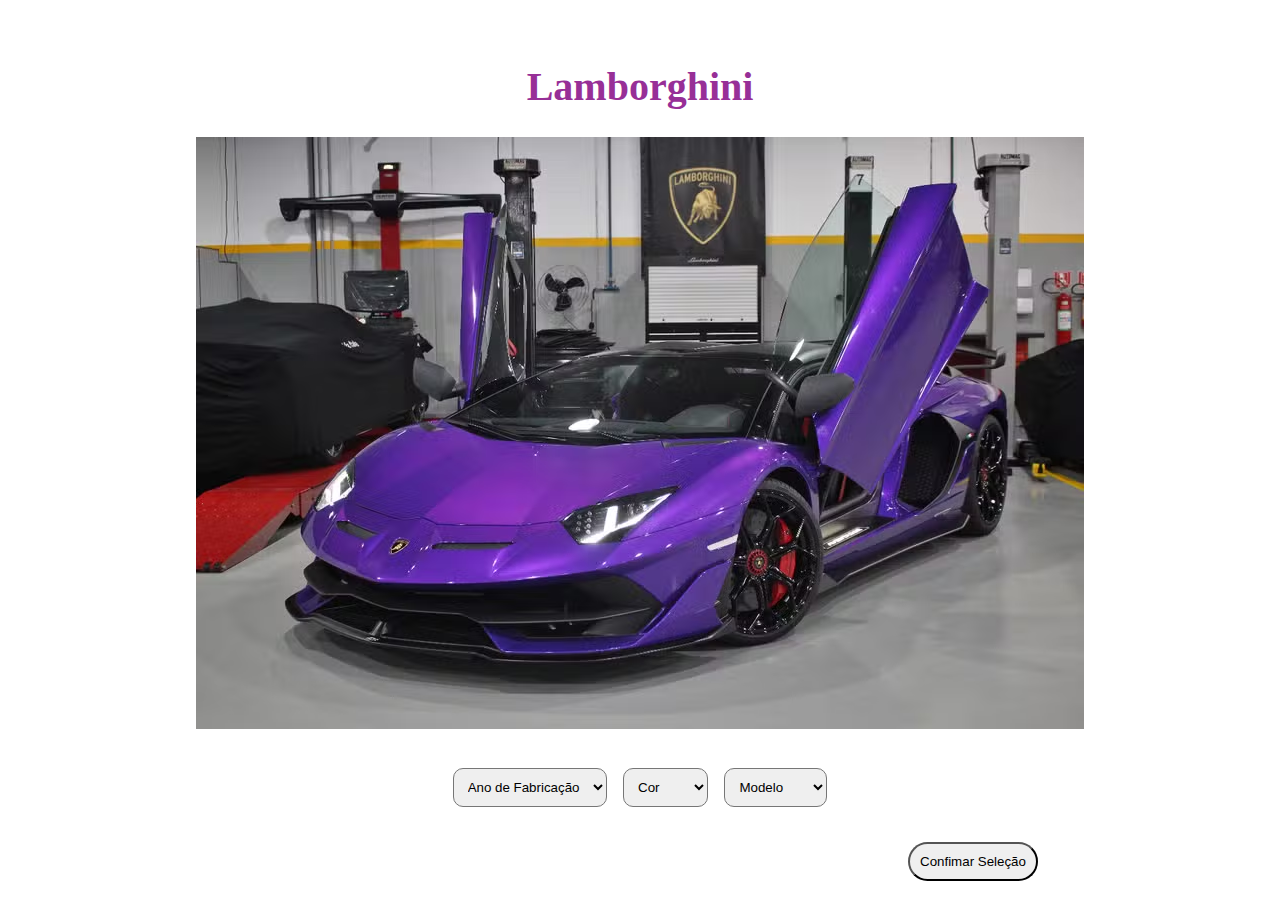
==== index.html @ 3adf556d "first commit" ====
<!DOCTYPE html>
<html lang="pt-br">

<head>
    <meta charset="UTF-8">
    <meta name="viewport" content="width=device-width, initial-scale=1.0">
    <link rel="stylesheet" href="style.css">

    <title>Programacao Web - Turma A</title>
</head>

<body>
    <h1>Lamborghini</h1>
    <div id="aventador">
        <img src="lambo.jpg" alt="lambozinha">
    </div>

    <div id="caracteristicas">
        <select id="Ano" required>
            <option value="">Ano de Fabricação</option>
            <option value="2024">2024</option>
            <option value="2023">2023</option>
            <option value="2022">2022</option>
            <option value="2021">2021</option>
            <option value="2020">2020</option>

        </select>

        <select id="Cor" required>
            <option value="">Cor</option>
            <option value="Roxo">Roxo</option>
            <option value="Verde">Verde</option>
            <option value="Preto">Preto</option>
            <option value="Branco">Branco</option>


        </select>


        <select id="Modelo" required>
            <option value="">Modelo</option>
            <option value="Aventador">Aventador</option>
            <option value="Urus">Urus</option>
            <option value="SVJ">SVJ</option>
            <option value="Gallardo">Gallardo</option>

        </select>

    </div>

            <button id="Confirmar" placeholder="Confirmar">Confimar Seleção</button>
</body>

</html>
---- style.css ----
body{
    background-color:white
}

h1{
    color:rgb(151, 47, 151);
    font-size: 40px;
    margin-top: 5%;
    text-align: center;
    
    
}
#aventador{
        margin: 5%;
        text-align: center;
    
}
#anoDaFabricacao{
    margin: 1%;
}

#caracteristicas{
    margin: 1%;
    text-align: center;
    padding-top: 10px;
    margin-top: 1%;
    margin-bottom: 10px;
    border-radius: 100px;
}

#Cor{
    margin: 1%;
    padding: 10px;
    border-radius: 10px;
    
}
#potencia{
    margin: 1%;
    padding: 10px;
    border-radius: 10px;
}
#Modelo{
    margin: 0%;
    padding: 10px;
    border-radius: 10px;
}
#anoDaFabricacao{
    
    padding: 20px;
    border-radius: 20px;
}
#Ano{
    padding: 10px;
    border-radius: 10px;
}
#aventador{
    margin: 0%;
    padding: 0%;
    margin-top: 25px;

}
#Confirmar{
    margin: 1%;
    text-align: center;
    padding-top: 10px;
    margin-bottom: 30px;
    border-radius: 90px;
    padding: 10px;
    margin-left: 900px;
}
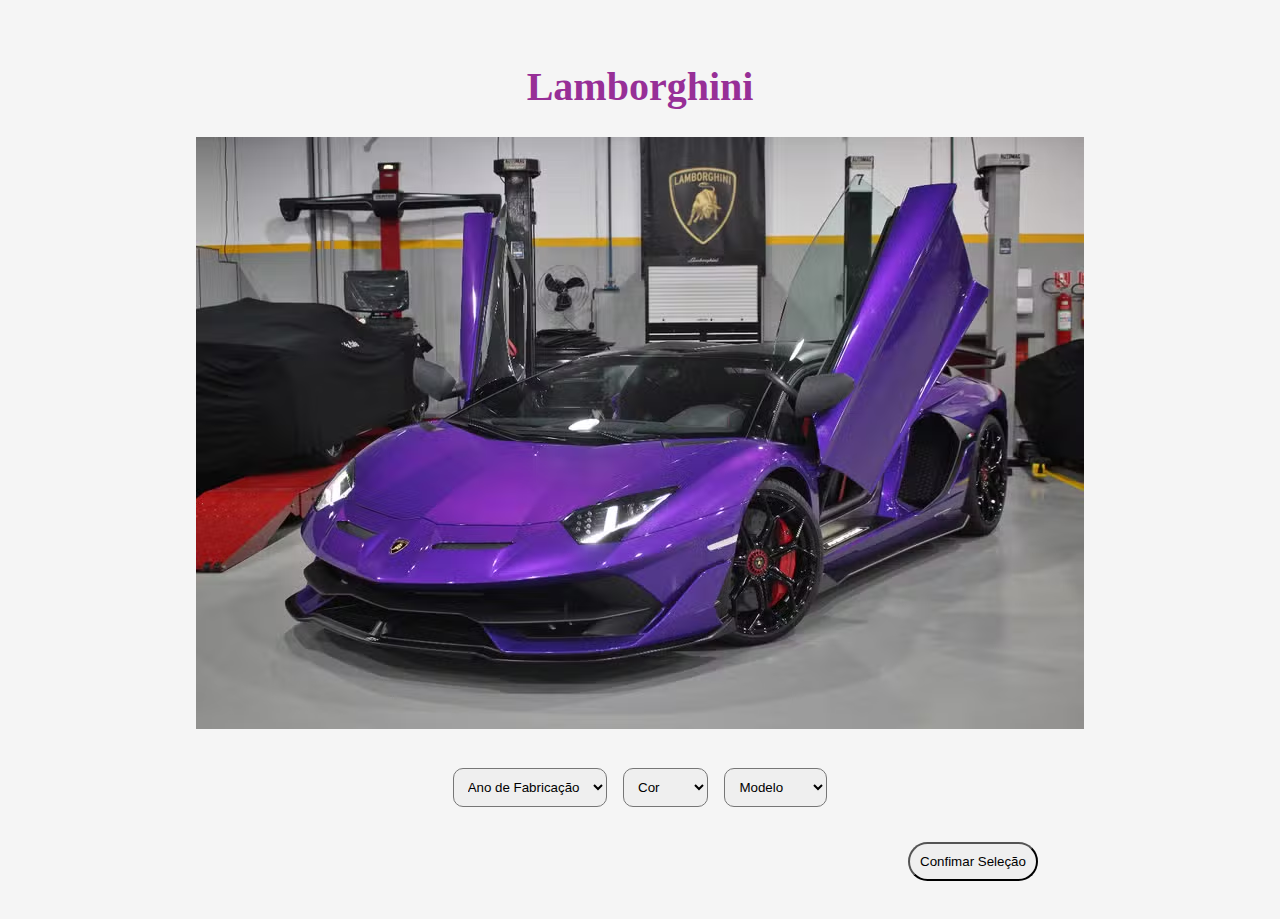
==== commit 2a6193ef: "ATUALIZADO" ====
--- a/index.html
+++ b/index.html
@@ -18,11 +18,11 @@
     <div id="caracteristicas">
         <select id="Ano" required>
             <option value="">Ano de Fabricação</option>
+            <option value="2020">2020</option>
+            <option value="2021">2021</option>
+            <option value="2022">2022</option>
+            <option value="2023">2023</option>
             <option value="2024">2024</option>
-            <option value="2023">2023</option>
-            <option value="2022">2022</option>
-            <option value="2021">2021</option>
-            <option value="2020">2020</option>
 
         </select>
 
@@ -48,7 +48,9 @@
 
     </div>
 
-            <button id="Confirmar" placeholder="Confirmar">Confimar Seleção</button>
+            <button id="botaoConfirmar" placeholder="Confirmar">Confimar Seleção</button>
+
+            <script src="main.js"></script> 
 </body>
 
 </html>--- a/style.css
+++ b/style.css
@@ -1,5 +1,5 @@
 body{
-    background-color:white
+    background-color:whitesmoke
 }
 
 h1{
@@ -59,7 +59,7 @@
     margin-top: 25px;
 
 }
-#Confirmar{
+#botaoConfirmar{
     margin: 1%;
     text-align: center;
     padding-top: 10px;
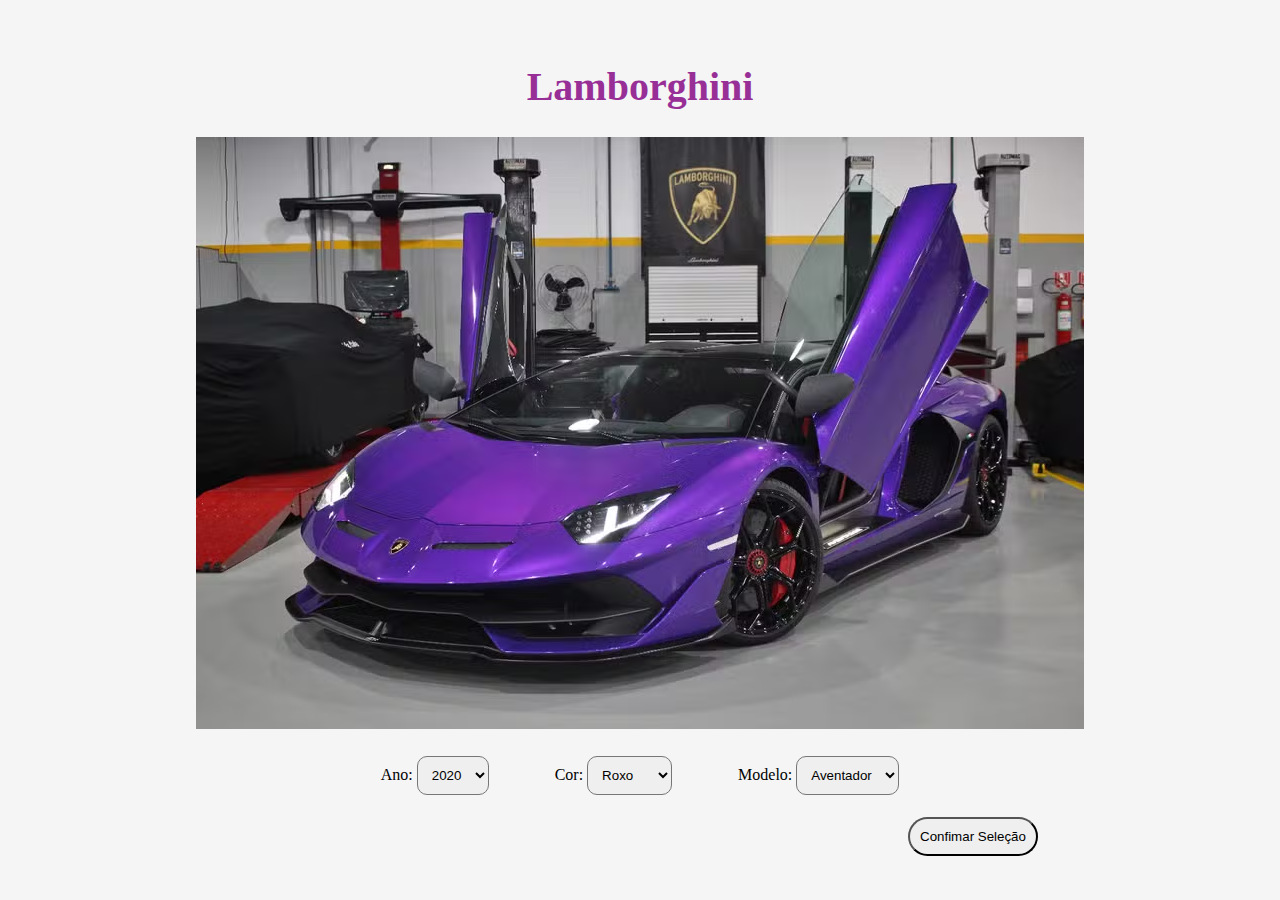
==== commit 479af508: "18/03" ====
--- a/index.html
+++ b/index.html
@@ -13,11 +13,13 @@
     <h1>Lamborghini</h1>
     <div id="aventador">
         <img src="lambo.jpg" alt="lambozinha">
+
     </div>
+        <form>
+    <div id="caracteristicas">
 
-    <div id="caracteristicas">
-        <select id="Ano" required>
-            <option value="">Ano de Fabricação</option>
+        <label for="Ano">Ano:</label>
+        <select id="Ano" class="select-Ano" required>
             <option value="2020">2020</option>
             <option value="2021">2021</option>
             <option value="2022">2022</option>
@@ -26,8 +28,8 @@
 
         </select>
 
-        <select id="Cor" required>
-            <option value="">Cor</option>
+        <label for="cor">Cor:</label>
+        <select id="Cor" class="select-Cor" required>
             <option value="Roxo">Roxo</option>
             <option value="Verde">Verde</option>
             <option value="Preto">Preto</option>
@@ -36,21 +38,21 @@
 
         </select>
 
-
-        <select id="Modelo" required>
-            <option value="">Modelo</option>
+        <label for="modelo">Modelo:</label>
+        <select id="Modelo" class="select-Modelo" required>
             <option value="Aventador">Aventador</option>
             <option value="Urus">Urus</option>
             <option value="SVJ">SVJ</option>
             <option value="Gallardo">Gallardo</option>
 
         </select>
-
-    </div>
+         </div>
+    <p id="aviso" style="color: red; display: none;">Por favor, selecione todas as opções.</p>
 
             <button id="botaoConfirmar" placeholder="Confirmar">Confimar Seleção</button>
 
             <script src="main.js"></script> 
+    </form>
 </body>
 
 </html>--- a/style.css
+++ b/style.css
@@ -29,11 +29,13 @@
 }
 
 #Cor{
-    margin: 1%;
+    margin: 0%;
     padding: 10px;
     border-radius: 10px;
+}
+
     
-}
+
 #potencia{
     margin: 1%;
     padding: 10px;
@@ -50,9 +52,20 @@
     border-radius: 20px;
 }
 #Ano{
+    margin-left: 0%;
     padding: 10px;
     border-radius: 10px;
 }
+    
+#Ano.select-Ano{
+    margin-right: 5%;
+    padding: 10px;
+}
+#Cor.select-Cor{
+    margin-right: 5%;
+    padding: 10px;
+}
+
 #aventador{
     margin: 0%;
     padding: 0%;
@@ -67,4 +80,9 @@
     border-radius: 90px;
     padding: 10px;
     margin-left: 900px;
-}+}
+form{
+    margin: 0%;
+    margin-left: 0%;
+}
+
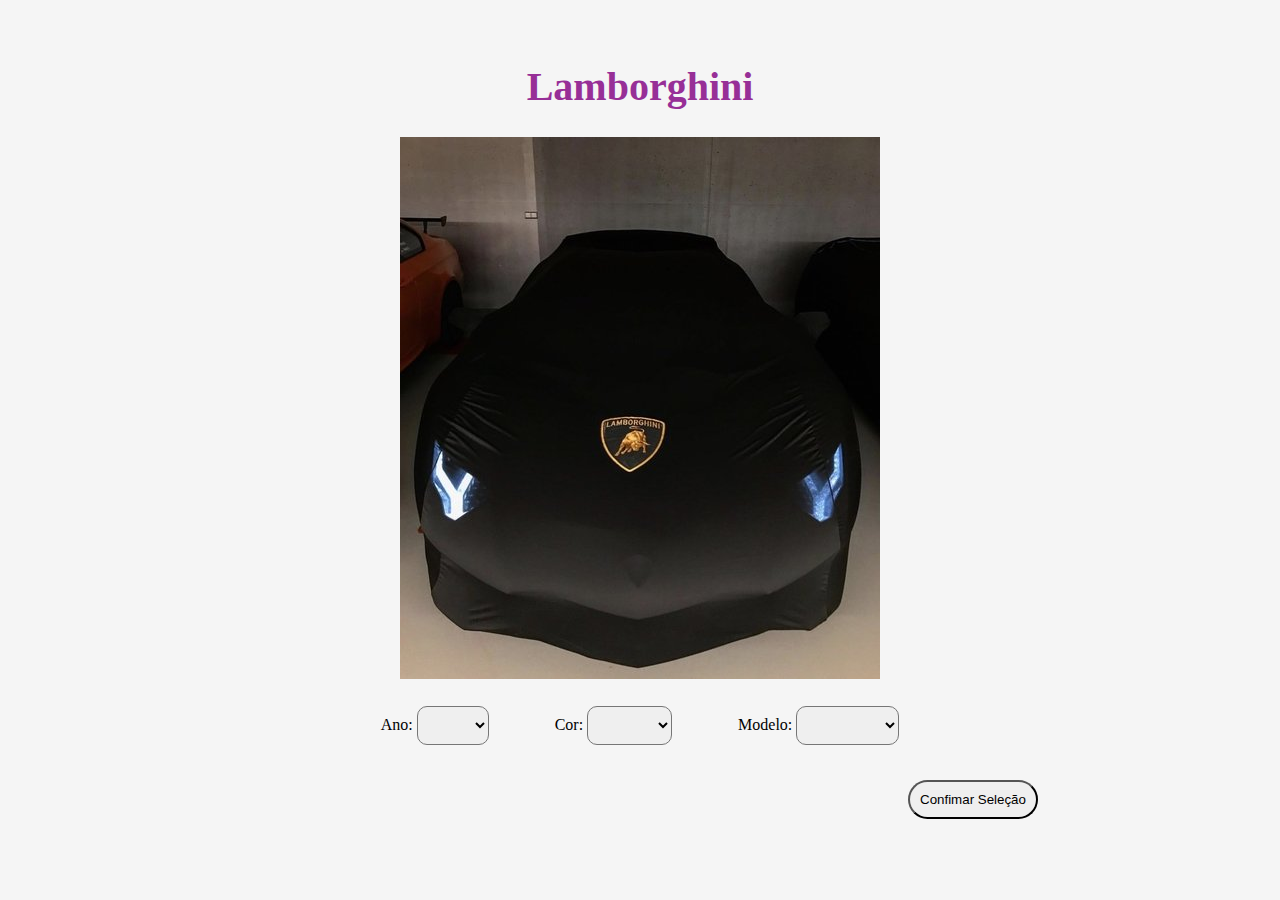
==== commit 28532702: "18/03" ====
--- a/index.html
+++ b/index.html
@@ -12,7 +12,7 @@
 <body>
     <h1>Lamborghini</h1>
     <div id="aventador">
-        <img src="lambo.jpg" alt="lambozinha">
+        <img src="jpg/TesteInicial.jpg" alt="FotoIncial">
 
     </div>
         <form>
@@ -20,6 +20,7 @@
 
         <label for="Ano">Ano:</label>
         <select id="Ano" class="select-Ano" required>
+            <option value="Ano"></option>
             <option value="2020">2020</option>
             <option value="2021">2021</option>
             <option value="2022">2022</option>
@@ -30,6 +31,7 @@
 
         <label for="cor">Cor:</label>
         <select id="Cor" class="select-Cor" required>
+            <option value="Cor"></option>
             <option value="Roxo">Roxo</option>
             <option value="Verde">Verde</option>
             <option value="Preto">Preto</option>
@@ -40,6 +42,7 @@
 
         <label for="modelo">Modelo:</label>
         <select id="Modelo" class="select-Modelo" required>
+            <option value="Modelo"></option>
             <option value="Aventador">Aventador</option>
             <option value="Urus">Urus</option>
             <option value="SVJ">SVJ</option>
@@ -47,7 +50,7 @@
 
         </select>
          </div>
-    <p id="aviso" style="color: red; display: none;">Por favor, selecione todas as opções.</p>
+    <p id="aviso">Por favor, selecione todas as opções.</p>
 
             <button id="botaoConfirmar" placeholder="Confirmar">Confimar Seleção</button>
 
--- a/style.css
+++ b/style.css
@@ -73,9 +73,9 @@
 
 }
 #botaoConfirmar{
-    margin: 1%;
+    margin: 2%;
     text-align: center;
-    padding-top: 10px;
+    padding-top: 13px;
     margin-bottom: 30px;
     border-radius: 90px;
     padding: 10px;
@@ -85,4 +85,9 @@
     margin: 0%;
     margin-left: 0%;
 }
-
+#aviso{
+    font-family: Arial, Helvetica, sans-serif;
+    text-align: center;
+    color: red;
+    display: none;
+}
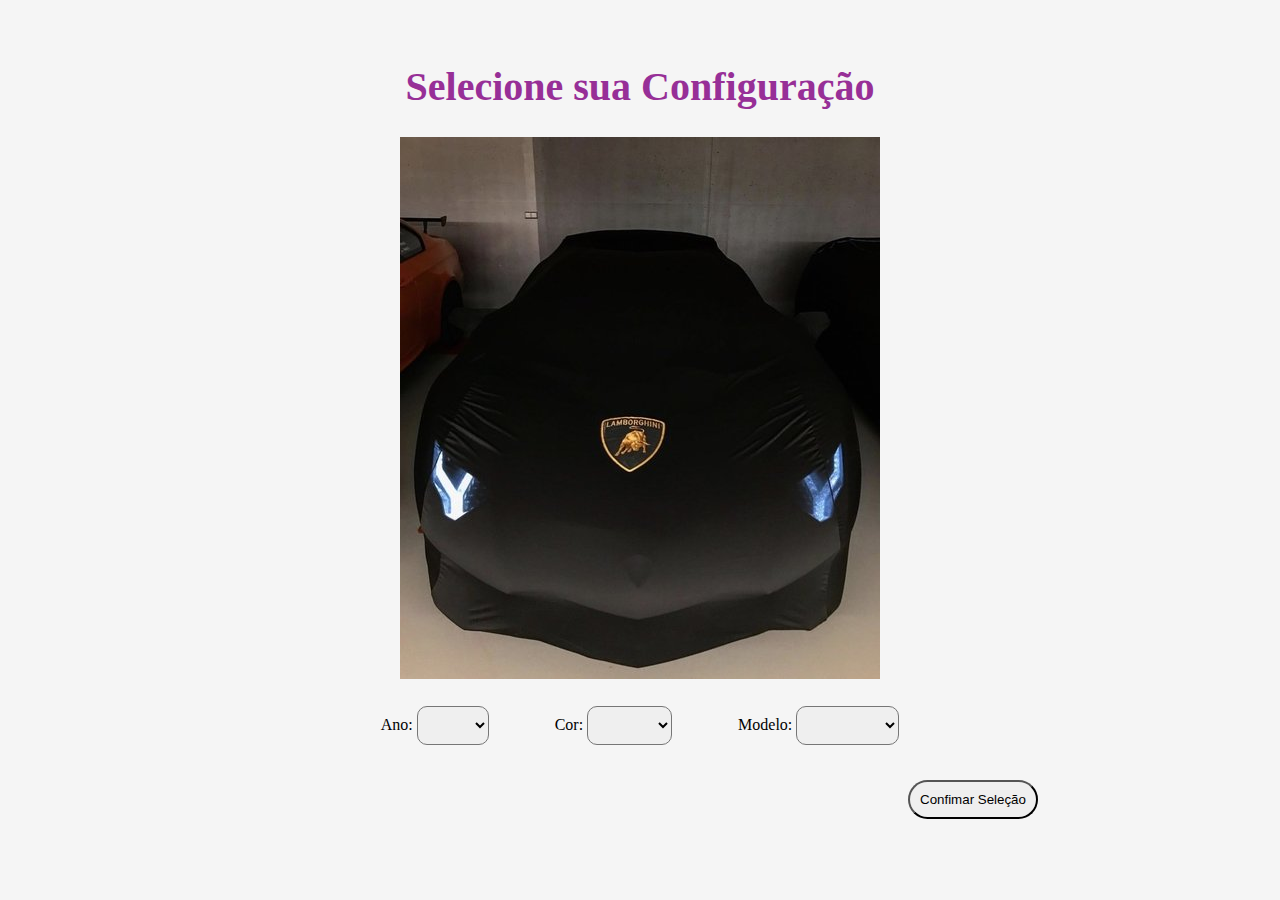
==== commit 075a0103: "teste" ====
--- a/index.html
+++ b/index.html
@@ -10,12 +10,12 @@
 </head>
 
 <body>
-    <h1>Lamborghini</h1>
+    <h1>Selecione sua Configuração</h1>
     <div id="aventador">
         <img src="jpg/TesteInicial.jpg" alt="FotoIncial">
 
     </div>
-        <form>
+        <form id="formulario">
     <div id="caracteristicas">
 
         <label for="Ano">Ano:</label>
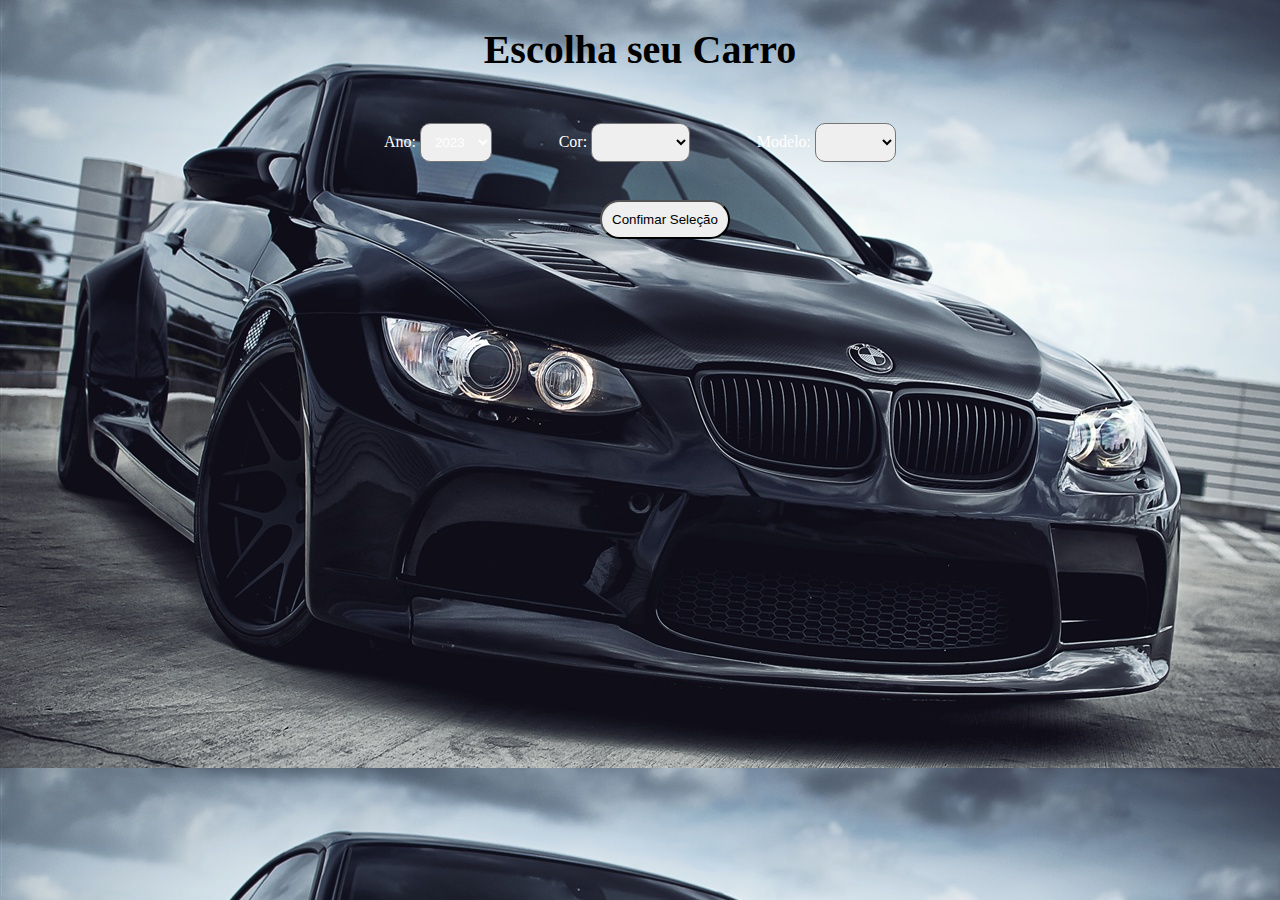
==== commit 3e986039: "ATTNAAULA" ====
--- a/index.html
+++ b/index.html
@@ -10,51 +10,44 @@
 </head>
 
 <body>
-    <h1>Selecione sua Configuração</h1>
-    <div id="aventador">
-        <img src="jpg/TesteInicial.jpg" alt="FotoIncial">
-
-    </div>
-        <form id="formulario">
-    <div id="caracteristicas">
-
-        <label for="Ano">Ano:</label>
-        <select id="Ano" class="select-Ano" required>
-            <option value="Ano"></option>
-            <option value="2020">2020</option>
-            <option value="2021">2021</option>
-            <option value="2022">2022</option>
-            <option value="2023">2023</option>
-            <option value="2024">2024</option>
-
-        </select>
-
-        <label for="cor">Cor:</label>
-        <select id="Cor" class="select-Cor" required>
-            <option value="Cor"></option>
-            <option value="Roxo">Roxo</option>
-            <option value="Verde">Verde</option>
-            <option value="Preto">Preto</option>
-            <option value="Branco">Branco</option>
+    <h1>Escolha seu Carro</h1>
+    <form id="formulario">
+        <div id="caracteristicas">
 
 
-        </select>
+            <label class="selecionar"for="Ano">Ano:</label>
+            <select id="Ano" class="select-Ano" required>
+                <option value="2023">2023</option>
 
-        <label for="modelo">Modelo:</label>
-        <select id="Modelo" class="select-Modelo" required>
-            <option value="Modelo"></option>
-            <option value="Aventador">Aventador</option>
-            <option value="Urus">Urus</option>
-            <option value="SVJ">SVJ</option>
-            <option value="Gallardo">Gallardo</option>
+            </select>
 
-        </select>
-         </div>
-    <p id="aviso">Por favor, selecione todas as opções.</p>
+            <label class="selecionar" for="cor">Cor:</label>
+            <select id="Cor" class="select-Cor" required>
+                <option value="Cor"></option>
+                <option value="Vermelho">Vermelho</option>
+                <option value="Prata">Prata</option>
+                <option value="Preto">Preto</option>
+                <option value="Branco">Branco</option>
 
-            <button id="botaoConfirmar" placeholder="Confirmar">Confimar Seleção</button>
 
-            <script src="main.js"></script> 
+            </select>
+
+            <label class="selecionar" for="modelo">Modelo:</label>
+            <select id="Modelo" class="select-Modelo" required>
+                <option value="Modelo"></option>
+                <option value="Sedan">Sedan</option>
+                <option value="Suv">Suv</option>
+                <option value="Luxo">Luxo</option>
+                <option value="Hatch">Hatch</option>
+
+            </select>
+        </div>
+        <p id="aviso">Por favor, selecione todas as opções.</p>
+
+        <button id="botaoConfirmar" placeholder="Confimar">Confimar Seleção</button>
+
+
+        <script src="main.js"></script>
     </form>
 </body>
 
--- a/style.css
+++ b/style.css
@@ -1,11 +1,21 @@
+*{
+    margin: 0;
+    padding: 0;
+    box-sizing: border-box;
+}
 body{
-    background-color:whitesmoke
+
+    background-color:whitesmoke;
+    background: url(jpg/bmpretatestefundo.jpg);
+
+
 }
 
 h1{
-    color:rgb(151, 47, 151);
+    color: black;
     font-size: 40px;
-    margin-top: 5%;
+    margin-top: 2%;
+    margin-bottom: 50px;
     text-align: center;
     
     
@@ -22,9 +32,8 @@
 #caracteristicas{
     margin: 1%;
     text-align: center;
-    padding-top: 10px;
+    padding-top: 0;
     margin-top: 1%;
-    margin-bottom: 10px;
     border-radius: 100px;
 }
 
@@ -52,6 +61,7 @@
     border-radius: 20px;
 }
 #Ano{
+    color: white;
     margin-left: 0%;
     padding: 10px;
     border-radius: 10px;
@@ -79,7 +89,7 @@
     margin-bottom: 30px;
     border-radius: 90px;
     padding: 10px;
-    margin-left: 900px;
+    margin-left: 600px;
 }
 form{
     margin: 0%;
@@ -91,3 +101,10 @@
     color: red;
     display: none;
 }
+#imagemDeFundo{
+background-size: cover;
+background-position: center;
+}
+.selecionar{
+    color: white;
+}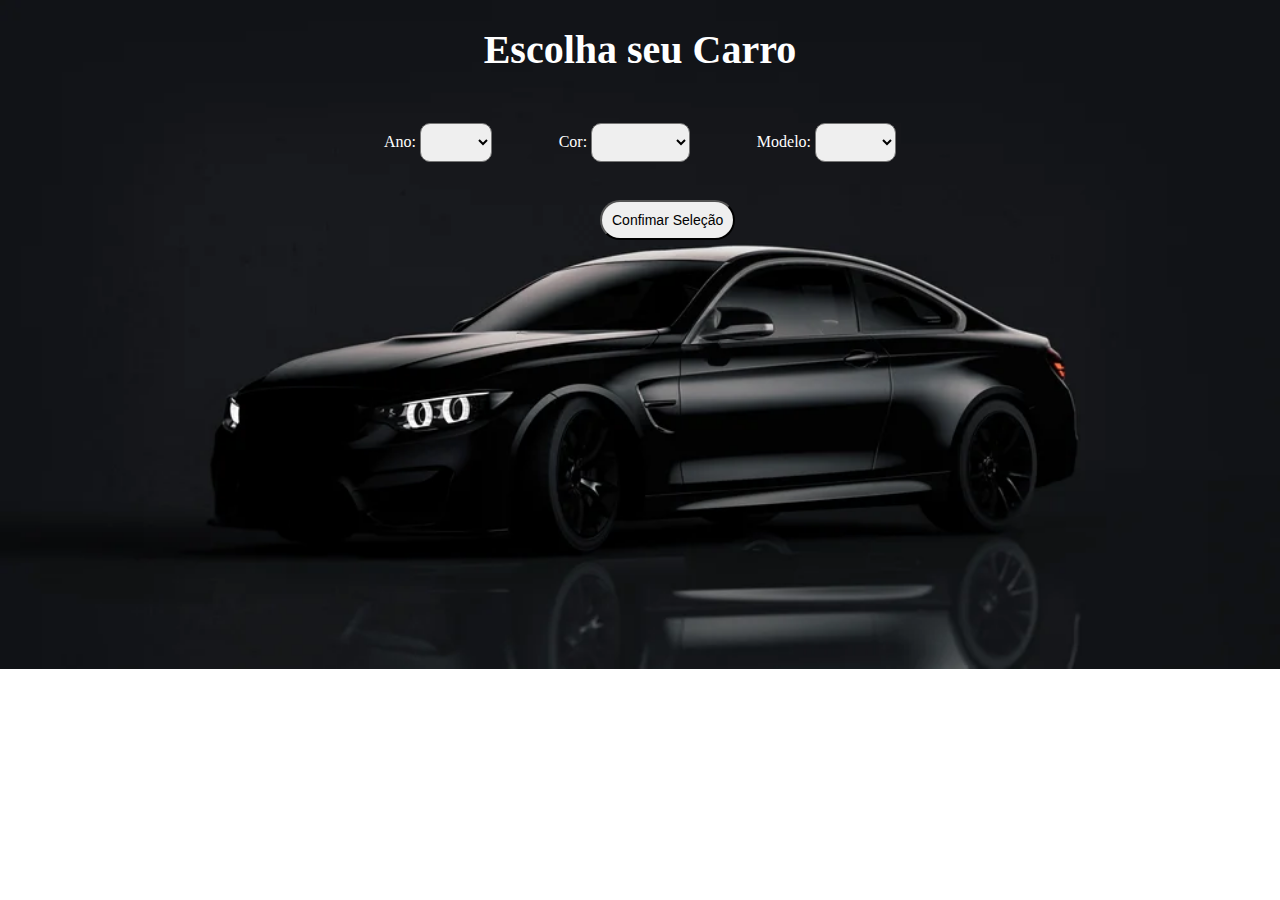
==== commit 77542bda: "Finalizado" ====
--- a/index.html
+++ b/index.html
@@ -17,6 +17,7 @@
 
             <label class="selecionar"for="Ano">Ano:</label>
             <select id="Ano" class="select-Ano" required>
+                <option value="2023"></option>
                 <option value="2023">2023</option>
 
             </select>
--- a/style.css
+++ b/style.css
@@ -5,14 +5,15 @@
 }
 body{
 
-    background-color:whitesmoke;
-    background: url(jpg/bmpretatestefundo.jpg);
+    background: url(jpg/bm2.0.webp);
+    background-repeat: no-repeat;
+    background-size: cover;
 
 
 }
 
 h1{
-    color: black;
+    color: white;
     font-size: 40px;
     margin-top: 2%;
     margin-bottom: 50px;
@@ -61,7 +62,7 @@
     border-radius: 20px;
 }
 #Ano{
-    color: white;
+    color: rgb(0, 0, 0);
     margin-left: 0%;
     padding: 10px;
     border-radius: 10px;
@@ -83,6 +84,8 @@
 
 }
 #botaoConfirmar{
+    font-family: Verdana, Geneva, Tahoma, sans-serif;
+    font-size: 14px;
     margin: 2%;
     text-align: center;
     padding-top: 13px;
@@ -90,16 +93,19 @@
     border-radius: 90px;
     padding: 10px;
     margin-left: 600px;
+    justify-content: center;
 }
 form{
     margin: 0%;
     margin-left: 0%;
 }
 #aviso{
-    font-family: Arial, Helvetica, sans-serif;
+    font-size: larger;
+    font-family: Verdana, Geneva, Tahoma, sans-serif;
     text-align: center;
     color: red;
     display: none;
+    border: 10px;
 }
 #imagemDeFundo{
 background-size: cover;
